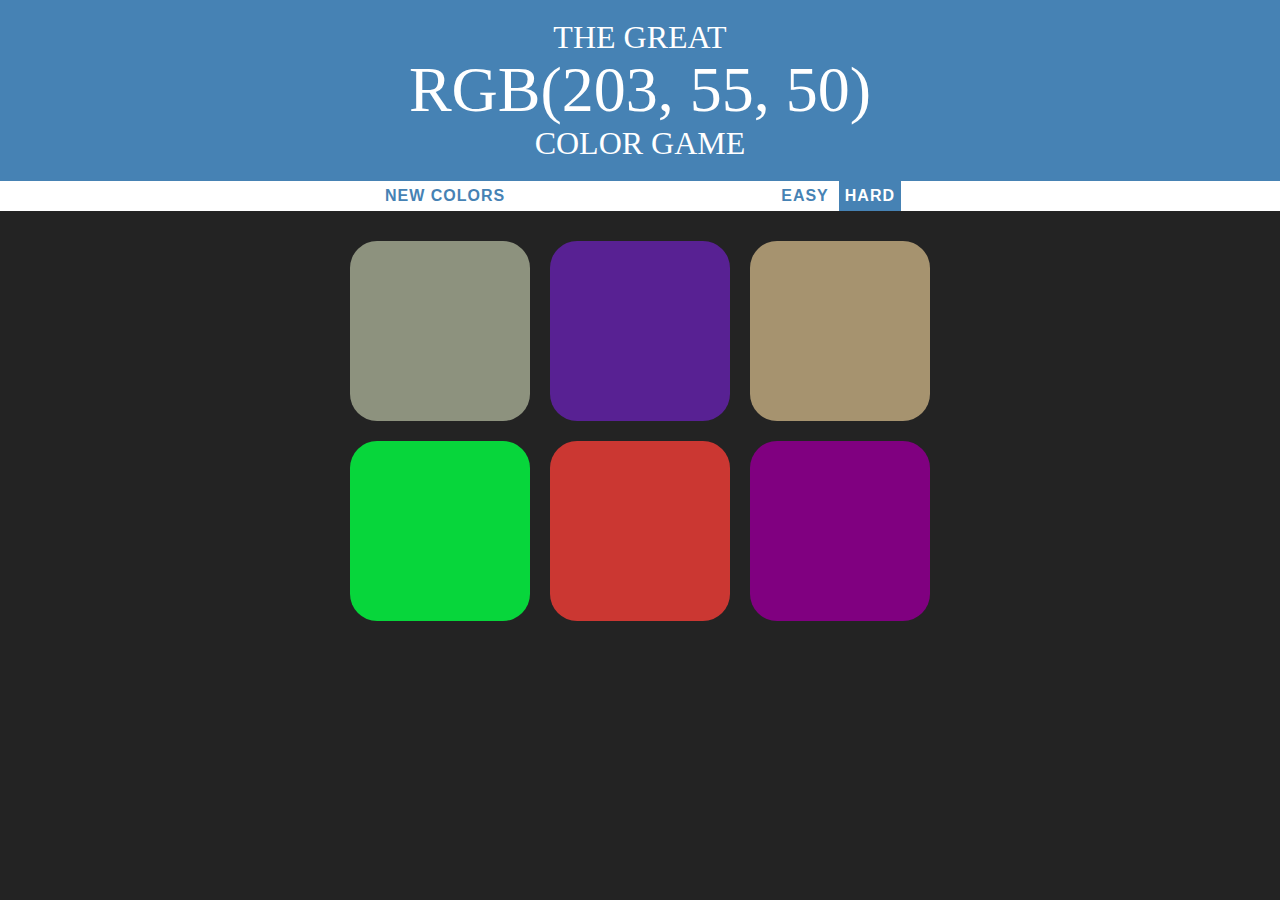
==== rgbGuessingGame/index.html @ 8a15fcdf "Initial Commit" ====
<!DOCTYPE html>
<html>
<head>
	<title>RGB Guessing Game</title>

	<link rel="stylesheet" type="text/css" href="styles.css">
</head>
<body>
	<h1>The Great 
	<br>
	<span id="colorDisplay">RGB</span> 
	<br>
	Color Game</h1>

	<div id="stripe">
		<button id="reset">New Colors</button>
		<span id="message"></span>
		<button id="easyBtn">Easy</button>
		<button id="hardBtn" class="selected">Hard</button>
	</div>

	<div id="container">
		<div class="square"></div>
		<div class="square"></div>
		<div class="square"></div>
		<div class="square"></div>
		<div class="square"></div>
		<div class="square"></div>
	</div>

<script type="text/javascript" src="rgbGuessingGame.js"></script>
</body>
</html>
---- rgbGuessingGame/styles.css ----
body {
	background-color: #232323;
	margin: 0;
	font-family: "Montserrat", "Avenir";
}

.square {
	width: 30%;
	background: purple;
	padding-bottom: 30%;
	float: left;
	margin: 1.66%;
	border-radius: 15%;
	transition: background-color 0.6s;
	-webkit-transition: background-color 0.6s;
	-moz-transition: background-color 0.6s;
}

#container {
	max-width: 600px;
	margin: 20px auto;
}

h1 {
	text-align: center;
	line-height: 1.1;
	color: white;
	background-color: steelblue;
	margin: 0;
	font-weight: normal;
	text-transform: uppercase;
	padding: 20px 0;
}

#colorDisplay {
	font-size: 200%;
}

#message {
	display: inline-block;
	width: 20%;
}

#stripe {
	background-color: white;
	height: 30px;
	text-align: center;
	color: black;
}

.selected {
	background-color: steelblue;
	color: white;
}

button {
	border: none;
	background: none;
	text-transform: uppercase;
	height: 100%;
	font-weight: 700;
	color: steelblue;
	letter-spacing: 1px;
	font-size: inherit;
	transition: all 0.3s;
	-webkit-transition: all 0.3s;
	-moz-transition: all 0.3s;
	outline: none;
}

button:hover {
	color: white;
	background-color: steelblue;
}
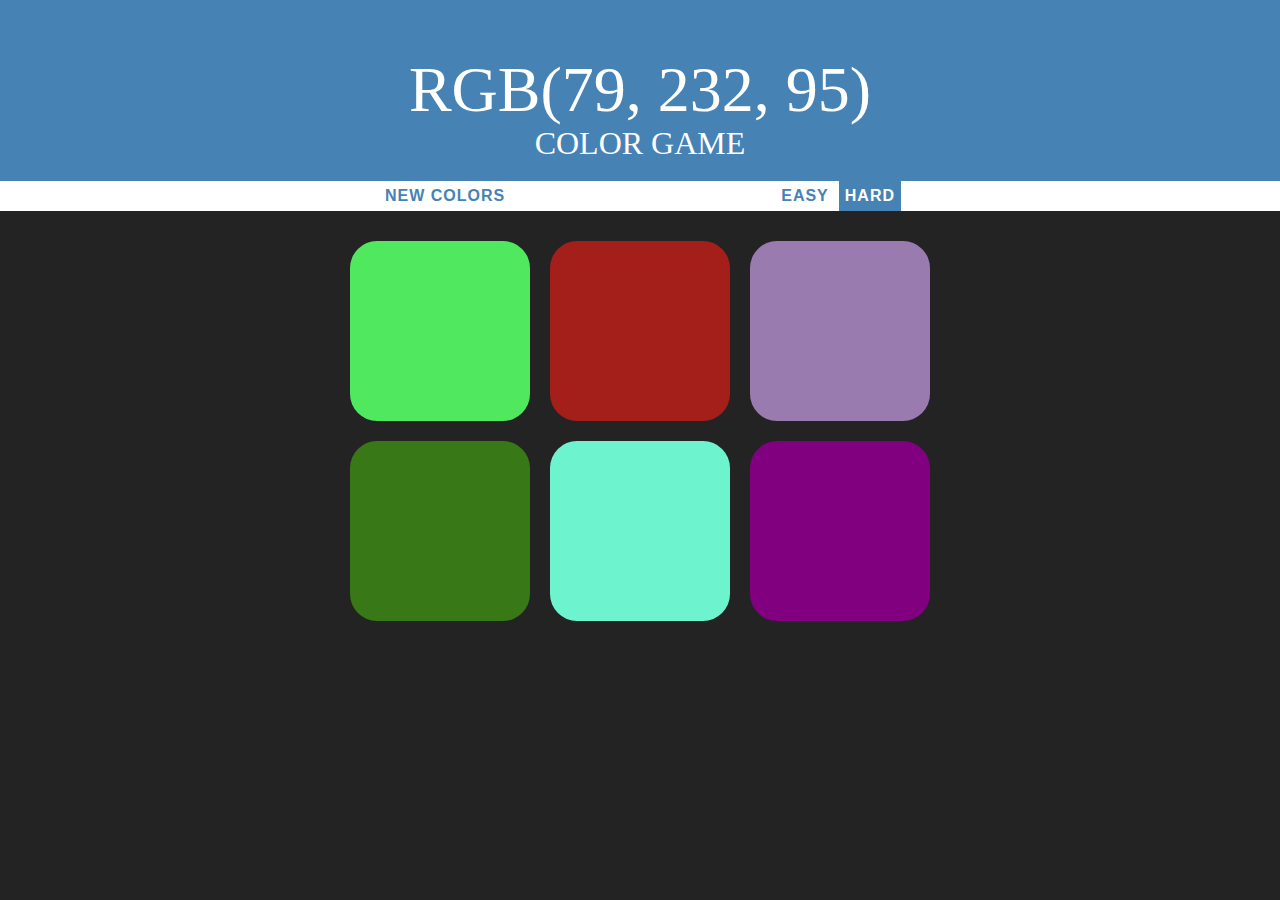
==== commit 685ce607: "Update index.html" ====
--- a/rgbGuessingGame/index.html
+++ b/rgbGuessingGame/index.html
@@ -6,7 +6,7 @@
 	<link rel="stylesheet" type="text/css" href="styles.css">
 </head>
 <body>
-	<h1>The Great 
+	<h1>
 	<br>
 	<span id="colorDisplay">RGB</span> 
 	<br>
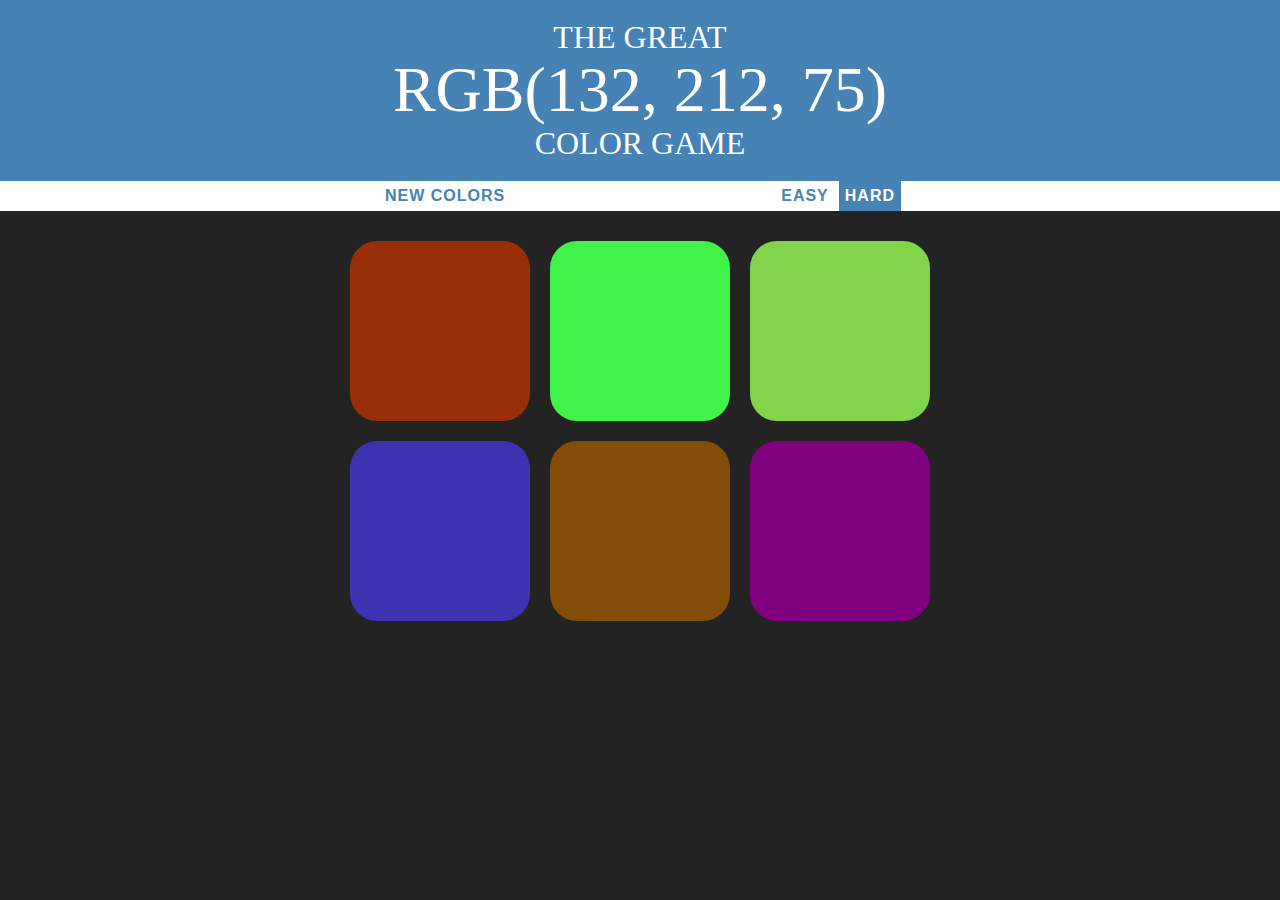
==== commit e987c9c5: "Update index.html" ====
--- a/rgbGuessingGame/index.html
+++ b/rgbGuessingGame/index.html
@@ -6,7 +6,7 @@
 	<link rel="stylesheet" type="text/css" href="styles.css">
 </head>
 <body>
-	<h1>
+	<h1>The Great
 	<br>
 	<span id="colorDisplay">RGB</span> 
 	<br>
